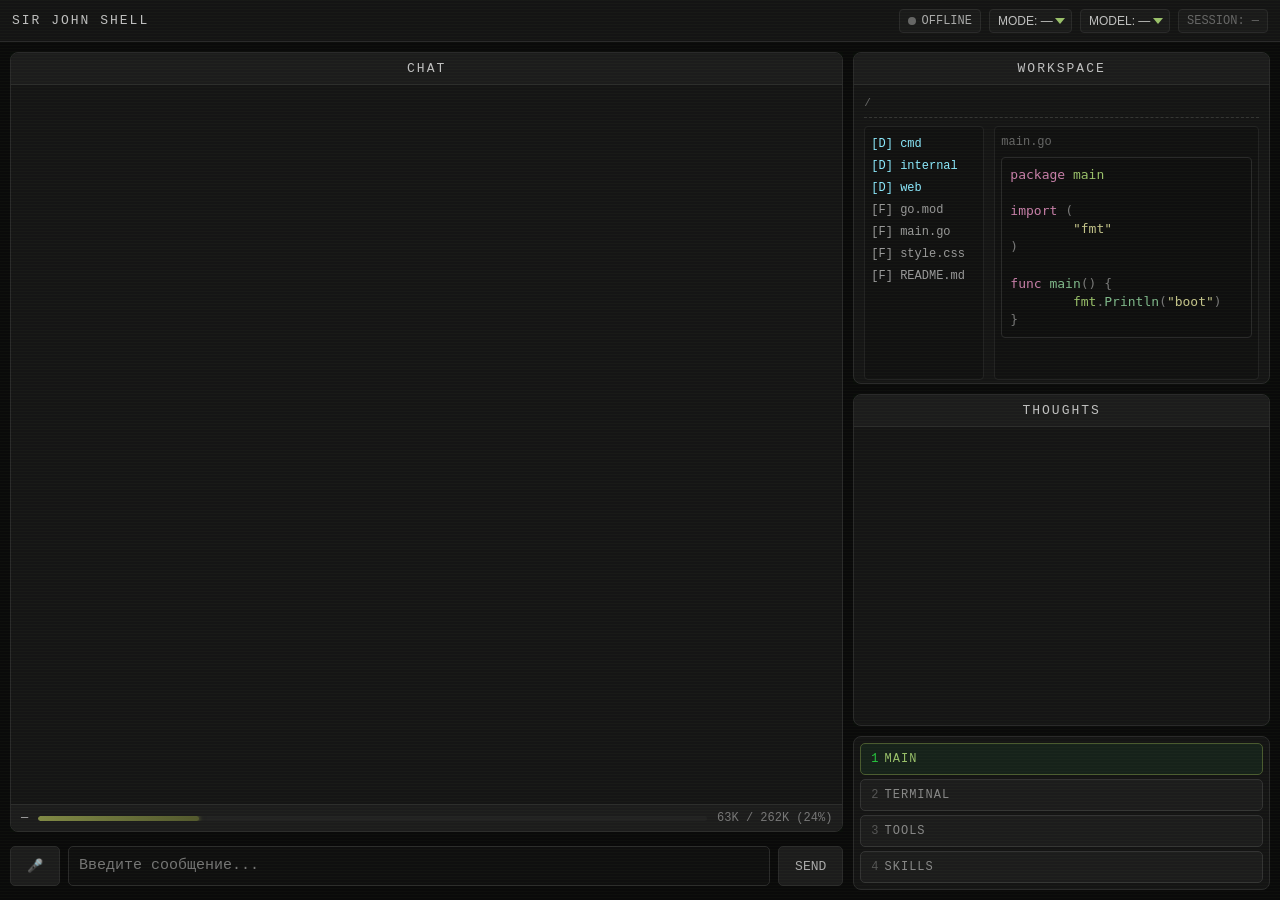
==== web/static/index.html @ f5d48ec7 "Initial Sir John Shell: browser-native Devin UI with Go + WebSocket. - Single Go binary serving embe" ====
<!DOCTYPE html>
<html lang="ru">
<head>
<meta charset="UTF-8">
<meta name="viewport" content="width=device-width, initial-scale=1.0">
<title>Sir John Shell</title>
<link rel="stylesheet" href="style.css">
</head>
<body>

<header class="sys-header">
  <div class="brand">
    <span class="title">SIR JOHN SHELL</span>
  </div>
  <div class="sys-info">
    <span class="pill" id="conn-pill"><span class="led ok"></span> ONLINE</span>
    <select class="pill" id="mode-select"><option value="">MODE: —</option></select>
    <select class="pill" id="model-select"><option value="">MODEL: —</option></select>
    <span class="pill dim" id="session-pill">SESSION: —</span>
  </div>
</header>

<main class="screens">
  <div class="desktop" id="desktop">

    <div class="col-left">
      <div class="slot" id="slot-main">
        <div class="main-view" id="main-view">

          <section class="view active" id="view-chat">
            <header class="titlebar"><span class="title">CHAT</span></header>
            <div class="body" id="chat-body"></div>
            <footer class="chat-footer">
              <span class="cf-model" id="cf-model">—</span>
              <div class="ctx-bar" title="Context usage">
                <div class="ctx-fill" id="ctx-fill" style="width:0%"></div>
              </div>
              <span class="cf-ctx" id="cf-ctx">0 / 0</span>
            </footer>
          </section>

          <section class="view" id="view-terminal">
            <header class="titlebar"><span class="title">TERMINAL</span></header>
            <div class="body" id="panel-terminal"></div>
          </section>

          <section class="view" id="view-tools">
            <header class="titlebar"><span class="title">TOOLS</span></header>
            <div class="body" id="panel-tools"></div>
          </section>

          <section class="view" id="view-skills">
            <header class="titlebar"><span class="title">SKILLS / CONFIG</span></header>
            <div class="body" id="panel-skills"></div>
          </section>

        </div>
      </div>

      <div class="slot-prompt" id="slot-prompt">
        <div class="prompt-area">
          <button class="voice-btn" id="voice-btn" title="Голосовой ввод">🎤</button>
          <textarea class="prompt-input" id="prompt" placeholder="Введите сообщение..." rows="1"></textarea>
          <button class="send-btn" id="send-btn">SEND</button>
        </div>
      </div>
    </div>

    <div class="col-right">
      <div class="slot" id="slot-side1">
        <section class="window workspace-window">
          <header class="titlebar"><span class="title">WORKSPACE</span></header>
          <div class="body" id="workspace-body">
            <div class="ws-path" id="ws-path">/</div>
            <div class="ws-layout">
              <div class="ws-tree" id="ws-tree"></div>
              <div class="ws-file" id="ws-file"></div>
            </div>
          </div>
        </section>
      </div>

      <div class="slot" id="slot-side2">
        <section class="window thoughts-window">
          <header class="titlebar"><span class="title">THOUGHTS</span></header>
          <div class="body" id="thoughts-body"></div>
        </section>
      </div>

      <nav class="switcher">
        <button class="sw active" data-view="chat"><span class="num">1</span>MAIN</button>
        <button class="sw" data-view="terminal"><span class="num">2</span>TERMINAL</button>
        <button class="sw" data-view="tools"><span class="num">3</span>TOOLS</button>
        <button class="sw" data-view="skills"><span class="num">4</span>SKILLS</button>
      </nav>
    </div>

  </div>
</main>

<script src="main.js"></script>
</body>
</html>
---- web/static/style.css ----
/* ============================================================
   DEVIN.SYS // WEB UI — BASE
   ============================================================ */
* { margin: 0; padding: 0; box-sizing: border-box; }

/* ---- themes ---- */
:root {
  --bg: #0a0a0a;
  --panel: #111;
  --window: #151515;
  --border: #2a2a2a;
  --green: #9ac16a;
  --green-dim: #4a5a2f;
  --cyan: #8be9fd;
  --yellow: #ffbd2e;
  --red: #ff5f56;
  --gray: #888;
  --dim: #555;
  --user-text: #9ac16a;
  --agent-text: #c0c0c0;
  --user-name: #ffbd2e;
  --agent-name: #8be9fd;
}

body.theme-classic {
  --green: #00cc00;
  --green-dim: #2a4a2a;
  --user-text: #00cc00;
}

body.theme-cyan {
  --green: #8be9fd;
  --green-dim: #2a4a5a;
  --user-text: #8be9fd;
  --user-name: #ffbd2e;
  --agent-name: #9ab68a;
}

html, body {
  height: 100%;
  background: var(--bg);
  color: var(--green);
  font-family: "Courier New", Courier, monospace;
  font-size: 15px;
  overflow: hidden;
}

/* CRT scanlines */
body::after {
  content: "";
  position: fixed;
  inset: 0;
  pointer-events: none;
  background: repeating-linear-gradient(
    to bottom,
    rgba(154, 193, 106, 0.03) 0px,
    rgba(154, 193, 106, 0.03) 1px,
    transparent 1px,
    transparent 3px
  );
  z-index: 999;
}

/* ============================================================
   HEADER
   ============================================================ */
.sys-header {
  height: 42px;
  background: #141414;
  border-bottom: 1px solid var(--border);
  display: flex;
  align-items: center;
  justify-content: space-between;
  padding: 0 12px;
  flex: 0 0 auto;
}

.brand {
  display: flex;
  align-items: center;
  gap: 8px;
}

.dot {
  width: 11px;
  height: 11px;
  border-radius: 50%;
  display: inline-block;
}
.dot.red    { background: var(--red); }
.dot.yellow { background: var(--yellow); }
.dot.green  { background: #27c93f; }

.title {
  color: #c0c0c0;
  font-size: 13px;
  letter-spacing: 2px;
}

.sys-info {
  display: flex;
  align-items: center;
  gap: 8px;
}

.pill {
  font-size: 12px;
  color: #aaa;
  background: #1a1a1a;
  border: 1px solid var(--border);
  border-radius: 4px;
  padding: 4px 8px;
  display: flex;
  align-items: center;
  gap: 6px;
  white-space: nowrap;
}
.pill.dim { color: #666; }

select.pill {
  appearance: none;
  -webkit-appearance: none;
  -moz-appearance: none;
  background-image: url("data:image/svg+xml,%3Csvg xmlns='http://www.w3.org/2000/svg' width='10' height='6' fill='%239ac16a'%3E%3Cpath d='M0 0h10L5 6z'/%3E%3C/svg%3E");
  background-repeat: no-repeat;
  background-position: right 6px center;
  padding-right: 18px;
  cursor: pointer;
  color: #c0c0c0;
  max-width: 150px;
}
select.pill:hover { border-color: var(--green); color: var(--green); }
select.pill:focus { outline: none; border-color: var(--green); }
select.pill option { background: #1a1a1a; color: #c0c0c0; }

.led {
  width: 8px;
  height: 8px;
  border-radius: 50%;
  display: inline-block;
}
.led.ok {
  background: #27c93f;
  box-shadow: 0 0 6px #27c93f;
  animation: pulse 2s ease-in-out infinite;
}

@keyframes pulse { 0%,100% { opacity: 1; } 50% { opacity: .45; } }

/* ============================================================
   SCREENS & DESKTOP
   ============================================================ */
.screens {
  height: calc(100vh - 42px);
  padding: 10px;
  overflow: hidden;
}

.desktop {
  display: grid;
  grid-template-columns: 2fr 1fr;
  gap: 10px;
  height: 100%;
  min-height: 0;
}

.col-left {
  display: grid;
  grid-template-rows: 1fr auto;
  gap: 10px;
  min-height: 0;
}

.col-right {
  display: grid;
  grid-template-rows: 1fr 1fr auto;
  gap: 10px;
  min-height: 0;
}

.slot, .slot-prompt {
  display: flex;
  flex-direction: column;
  min-height: 0;
  overflow: hidden;
}

.main-view {
  display: flex;
  flex-direction: column;
  height: 100%;
  min-height: 0;
  overflow: hidden;
}

.view {
  display: none;
  flex-direction: column;
  height: 100%;
  background: var(--window);
  border: 1px solid var(--border);
  border-radius: 8px;
  overflow: hidden;
  box-shadow: 0 0 20px rgba(0, 255, 0, 0.05);
}
.view.active { display: flex; }

.window {
  display: flex;
  flex-direction: column;
  height: 100%;
  background: var(--window);
  border: 1px solid var(--border);
  border-radius: 8px;
  overflow: hidden;
  box-shadow: 0 0 20px rgba(0, 255, 0, 0.05);
  min-height: 0;
}

.titlebar {
  flex: 0 0 auto;
  display: flex;
  align-items: center;
  justify-content: center;
  padding: 8px 10px;
  background: #1c1c1c;
  border-bottom: 1px solid var(--border);
  user-select: none;
  cursor: pointer;
}
.titlebar:hover { background: #252525; }
.titlebar:hover .title { color: var(--green); }

.titlebar .title {
  flex: 1;
  text-align: center;
  font-size: 13px;
}

/* chat context status bar */
.chat-footer {
  flex: 0 0 auto;
  display: flex;
  align-items: center;
  gap: 10px;
  padding: 6px 10px;
  background: #1c1c1c;
  border-top: 1px solid var(--border);
  user-select: none;
  font-size: 12px;
  color: #888;
}

.cf-model {
  font-family: inherit;
  color: #aaa;
  white-space: nowrap;
}

.ctx-bar {
  flex: 1 1 auto;
  height: 5px;
  background: #222;
  border-radius: 3px;
  overflow: hidden;
}

.ctx-fill {
  height: 100%;
  border-radius: 3px;
  transition: width .4s ease, background .4s ease;
  background: var(--green);
  opacity: .8;
}

.cf-ctx {
  color: #777;
  white-space: nowrap;
  text-align: right;
}

.body {
  flex: 1 1 auto;
  overflow-y: auto;
  overflow-x: hidden;
  padding: 10px;
  word-break: break-word;
  line-height: 1.5;
}

::-webkit-scrollbar { width: 5px; height: 5px; }
::-webkit-scrollbar-track { background: #111; }
::-webkit-scrollbar-thumb { background: #333; border-radius: 3px; }
::-webkit-scrollbar-thumb:hover { background: #555; }

.body::-webkit-scrollbar { width: 5px; }

/* ============================================================
   CHAT — MESSENGER
   ============================================================ */
#chat-body {
  display: flex;
  flex-direction: column;
  gap: 12px;
}

.msg {
  max-width: 80%;
  padding: 8px 10px;
  border-radius: 6px;
  font-size: 15px;
  line-height: 1.5;
  white-space: pre-wrap;
  position: relative;
}

.msg.user {
  align-self: flex-end;
  background: transparent;
  border: 1px solid var(--green-dim);
  color: var(--user-text);
  border-bottom-right-radius: 2px;
  margin-left: 20%;
}

.msg.agent {
  align-self: flex-start;
  background: #1c1c1c;
  border: 1px solid #3a3a3a;
  color: var(--agent-text);
  border-bottom-left-radius: 2px;
  margin-right: 20%;
}

.msg .meta {
  font-size: 10px;
  color: #666;
  margin-bottom: 3px;
  letter-spacing: 1px;
}
.msg.user .meta { color: var(--user-name); }
.msg.agent .meta { color: var(--agent-name); }

.msg code, .msg pre {
  font-family: inherit;
  background: #0f0f0f;
  border: 1px solid #2a2a2a;
  border-radius: 3px;
  padding: 2px 4px;
}

.msg pre {
  padding: 6px;
  margin-top: 6px;
  overflow-x: auto;
}

.code-block {
  background: #0f0f0f;
  border: 1px solid #2a2a2a;
  border-radius: 4px;
  padding: 8px;
  font-size: 13px;
  line-height: 1.4;
  overflow-x: auto;
}

a { color: var(--cyan); text-decoration: none; }
a:hover { text-decoration: underline; }

/* ============================================================
   THOUGHTS
   ============================================================ */
#thoughts-body {
  font-size: 12px;
  line-height: 1.45;
}

.thought {
  margin-bottom: 10px;
  color: #999;
}
.thought .t-title { color: var(--cyan); margin-bottom: 2px; }
.thought .t-args { color: #666; font-size: 11px; }
.thought .t-status { color: var(--green); font-size: 11px; }

/* ============================================================
   WORKSPACE
   ============================================================ */
.ws-path {
  font-size: 11px;
  color: #666;
  border-bottom: 1px dashed #333;
  padding-bottom: 5px;
  margin-bottom: 8px;
  letter-spacing: 1px;
  white-space: nowrap;
  overflow: hidden;
  text-overflow: ellipsis;
}

.ws-layout {
  display: grid;
  grid-template-columns: 120px 1fr;
  gap: 10px;
  height: calc(100% - 24px);
}

.ws-tree, .ws-file {
  background: #111;
  border: 1px solid #222;
  border-radius: 4px;
  padding: 6px;
  overflow: auto;
  font-size: 12px;
  white-space: pre-wrap;
}

.ws-tree .f {
  color: #999;
  padding: 2px 0;
  cursor: pointer;
}
.ws-tree .f:hover { color: var(--green); background: #1a1a1a; }
.ws-tree .f.dir { color: var(--cyan); }

/* ============================================================
   MAIN VIEW: TERMINAL / TOOLS / SKILLS
   ============================================================ */
#panel-terminal {
  color: #a0a0a0;
  font-size: 13px;
  line-height: 1.45;
}
#panel-terminal .t-line { margin-bottom: 1px; }
#panel-terminal .t-err { color: var(--red); }
#panel-terminal .t-warn { color: var(--yellow); }
#panel-terminal .t-info { color: var(--green); }

#panel-tools, #panel-skills {
  font-size: 13px;
}

.list-row {
  display: flex;
  align-items: center;
  gap: 8px;
  padding: 4px 0;
  color: #999;
  border-bottom: 1px solid #1a1a1a;
}
.list-row:hover { color: #c0c0c0; background: #1a1a1a; }
.list-row .code { color: var(--cyan); width: 120px; flex: 0 0 auto; }
.list-row .name { flex: 1; }

/* ============================================================
   PROMPT
   ============================================================ */
.prompt-area {
  display: flex;
  align-items: stretch;
  gap: 8px;
  height: 48px;
  padding: 4px 0;
}

.voice-btn, .send-btn {
  font-family: inherit;
  font-size: 13px;
  color: #aaa;
  background: #1c1c1c;
  border: 1px solid var(--border);
  border-radius: 5px;
  cursor: pointer;
  padding: 0 16px;
}
.voice-btn:hover, .send-btn:hover {
  color: var(--green);
  border-color: var(--green-dim);
}
.voice-btn.recording {
  color: var(--red);
  border-color: var(--red);
  animation: blink 1s steps(1) infinite;
}

.prompt-input {
  flex: 1 1 auto;
  height: 100%;
  min-height: 40px;
  font-family: inherit;
  font-size: 15px;
  color: #c0c0c0;
  background: #0f0f0f;
  border: 1px solid var(--border);
  border-radius: 5px;
  padding: 8px 10px;
  resize: none;
  outline: none;
  line-height: 1.4;
}
.prompt-input:focus { border-color: var(--green-dim); }

/* ============================================================
   SWITCHER
   ============================================================ */
.switcher {
  display: flex;
  flex-direction: column;
  gap: 4px;
  padding: 6px;
  background: #141414;
  border: 1px solid var(--border);
  border-radius: 8px;
}

.sw {
  font-family: inherit;
  font-size: 12px;
  letter-spacing: 1px;
  padding: 8px 10px;
  border-radius: 5px;
  cursor: pointer;
  color: #888;
  background: #1c1c1c;
  border: 1px solid #333;
  text-align: left;
  transition: color .15s, border-color .15s, background-color .15s;
}
.sw:hover { color: #c0c0c0; border-color: #444; }
.sw.active { color: var(--green); border-color: var(--green-dim); background: #16221a; }
.sw .num { color: #555; margin-right: 5px; }
.sw.active .num { color: #27c93f; }

@keyframes blink { 0%,50% { opacity: 1; } 50.01%,100% { opacity: 0; } }

/* ============================================================
   SYNTAX HIGHLIGHTING
   ============================================================ */
.kw  { color: #c77fa8; }
.typ { color: #7fb8c4; }
.str { color: #c4c48a; }
.num { color: #a88fc4; }
.com { color: #5a6a8a; }
.fn  { color: #7fb88a; }
.pun { color: #777; }

/* ============================================================
   RESPONSIVE
   ============================================================ */
@media (max-width: 1000px) {
  .desktop { grid-template-columns: 2fr 1fr; }
}

@media (max-width: 700px) {
  .desktop { display: flex; flex-direction: column; overflow-y: auto; }
  .view { min-height: 60vh; }
  .ws-layout { grid-template-columns: 1fr; }
  .switcher { flex-direction: row; flex-wrap: wrap; }
}
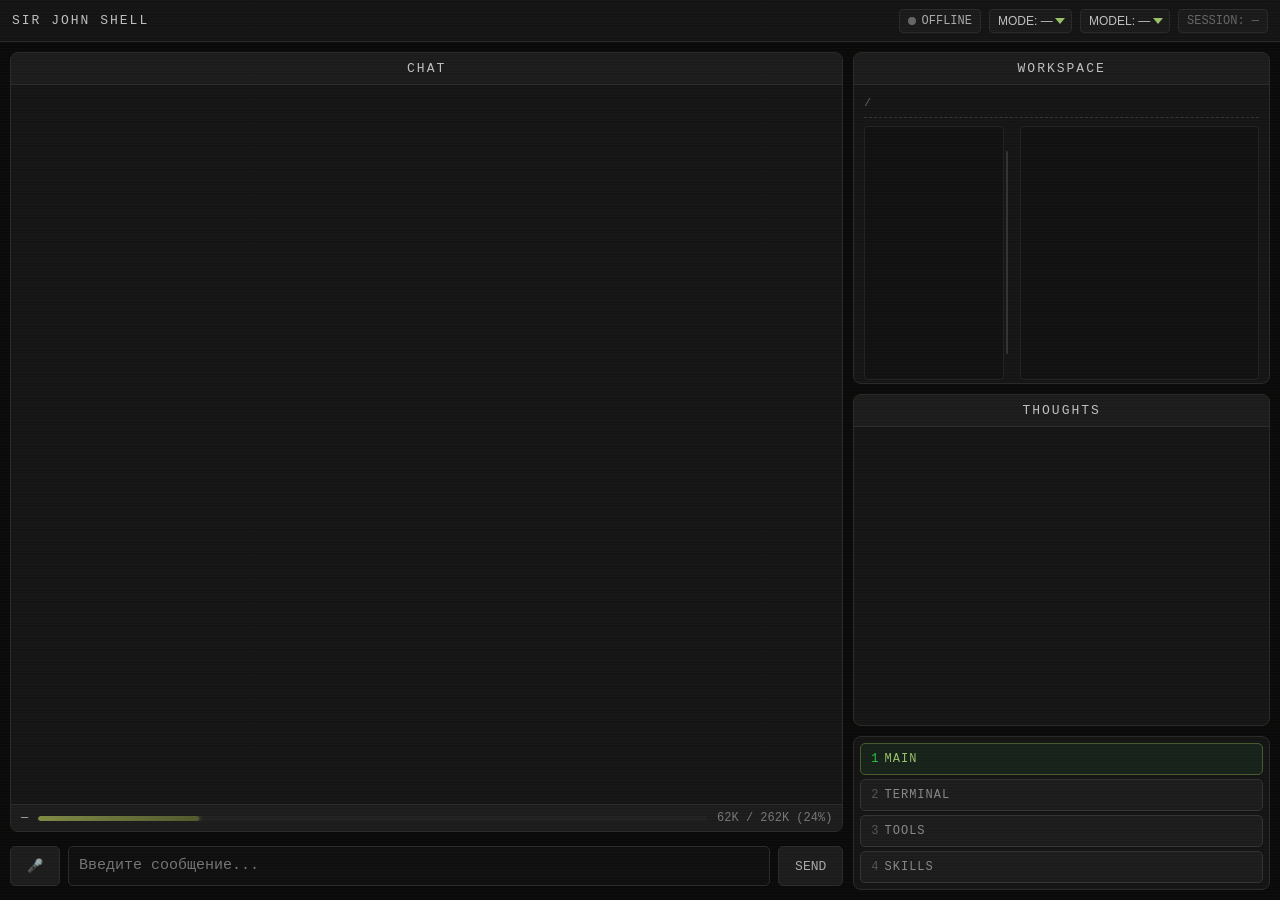
==== commit 44d8dced: "Add draggable workspace resizer. - Split workspace tree and file with a 6px resizer handle. - Drag t" ====
--- a/web/static/index.html
+++ b/web/static/index.html
@@ -72,8 +72,9 @@
           <header class="titlebar"><span class="title">WORKSPACE</span></header>
           <div class="body" id="workspace-body">
             <div class="ws-path" id="ws-path">/</div>
-            <div class="ws-layout">
+            <div class="ws-layout" id="ws-layout">
               <div class="ws-tree" id="ws-tree"></div>
+              <div class="ws-resizer" id="ws-resizer"></div>
               <div class="ws-file" id="ws-file"></div>
             </div>
           </div>
--- a/web/static/style.css
+++ b/web/static/style.css
@@ -116,6 +116,7 @@
   white-space: nowrap;
 }
 .pill.dim { color: #666; }
+.dim { color: var(--dim); }
 
 select.pill {
   appearance: none;
@@ -400,9 +401,8 @@
 }
 
 .ws-layout {
-  display: grid;
-  grid-template-columns: 120px 1fr;
-  gap: 10px;
+  display: flex;
+  gap: 0;
   height: calc(100% - 24px);
 }
 
@@ -415,6 +415,35 @@
   font-size: 12px;
   white-space: pre-wrap;
 }
+
+.ws-tree {
+  width: 140px;
+  flex: 0 0 auto;
+}
+
+.ws-file {
+  flex: 1 1 auto;
+  margin-left: 10px;
+}
+
+.ws-resizer {
+  width: 6px;
+  flex: 0 0 auto;
+  cursor: col-resize;
+  background: transparent;
+  position: relative;
+}
+.ws-resizer::after {
+  content: '';
+  position: absolute;
+  left: 2px;
+  top: 10%;
+  height: 80%;
+  width: 2px;
+  background: #333;
+  border-radius: 1px;
+}
+.ws-resizer:hover::after { background: var(--green); }
 
 .ws-tree .f {
   color: #999;
@@ -555,6 +584,9 @@
 @media (max-width: 700px) {
   .desktop { display: flex; flex-direction: column; overflow-y: auto; }
   .view { min-height: 60vh; }
-  .ws-layout { grid-template-columns: 1fr; }
+  .ws-layout { flex-direction: column; }
+  .ws-tree { width: 100% !important; margin-bottom: 10px; }
+  .ws-file { margin-left: 0; }
+  .ws-resizer { display: none; }
   .switcher { flex-direction: row; flex-wrap: wrap; }
 }
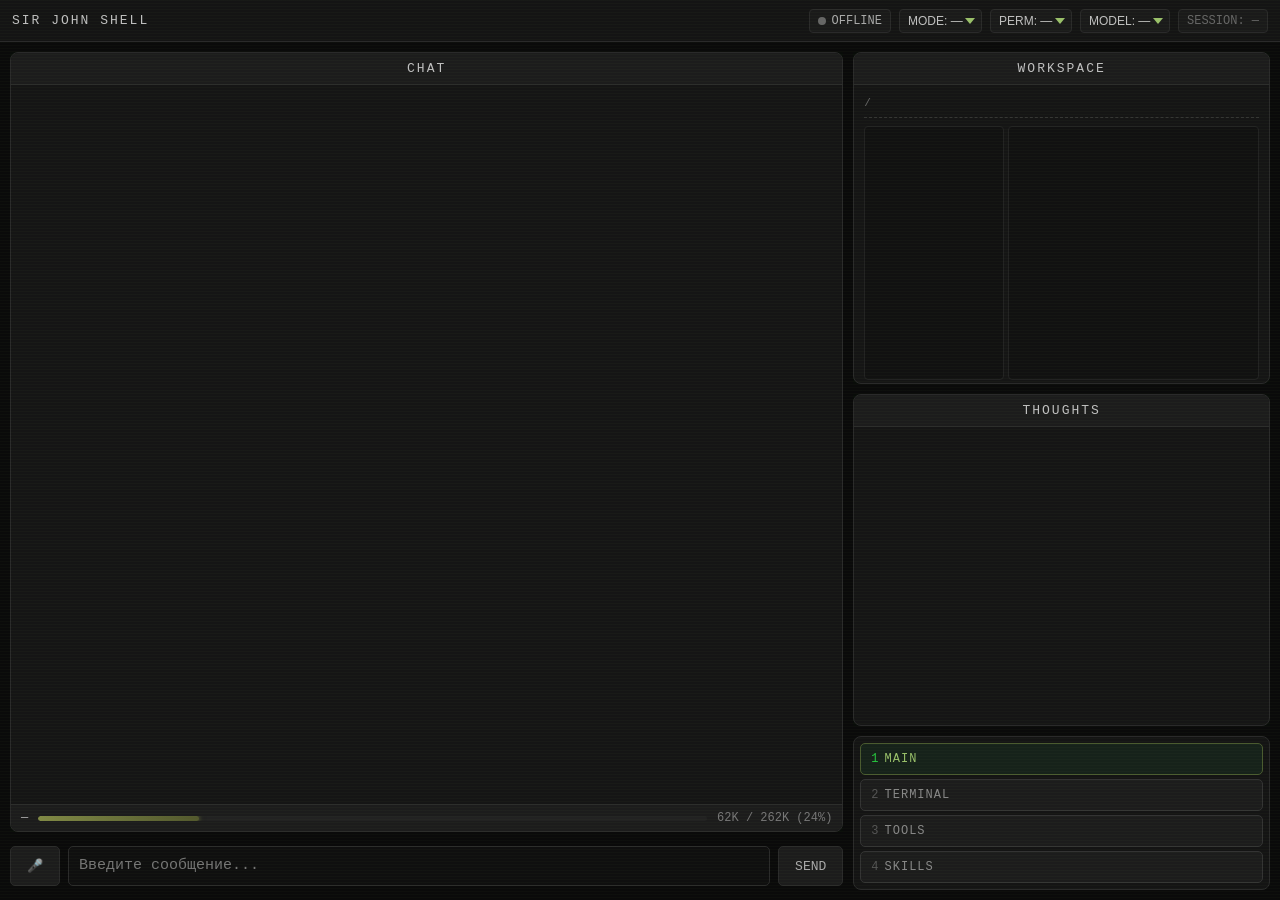
==== commit 194d71b8: "Workspace tree scrollbar left; split header into Mode + Perm + Model. - ws-tree uses direction: rtl " ====
--- a/web/static/index.html
+++ b/web/static/index.html
@@ -15,6 +15,7 @@
   <div class="sys-info">
     <span class="pill" id="conn-pill"><span class="led ok"></span> ONLINE</span>
     <select class="pill" id="mode-select"><option value="">MODE: —</option></select>
+    <select class="pill" id="perm-select"><option value="">PERM: —</option></select>
     <select class="pill" id="model-select"><option value="">MODEL: —</option></select>
     <span class="pill dim" id="session-pill">SESSION: —</span>
   </div>
--- a/web/static/style.css
+++ b/web/static/style.css
@@ -289,12 +289,12 @@
   line-height: 1.5;
 }
 
-::-webkit-scrollbar { width: 5px; height: 5px; }
+::-webkit-scrollbar { width: 3px; height: 3px; }
 ::-webkit-scrollbar-track { background: #111; }
-::-webkit-scrollbar-thumb { background: #333; border-radius: 3px; }
+::-webkit-scrollbar-thumb { background: #333; border-radius: 2px; }
 ::-webkit-scrollbar-thumb:hover { background: #555; }
 
-.body::-webkit-scrollbar { width: 5px; }
+.body::-webkit-scrollbar { width: 3px; }
 
 /* ============================================================
    CHAT — MESSENGER
@@ -419,31 +419,27 @@
 .ws-tree {
   width: 140px;
   flex: 0 0 auto;
+  direction: rtl;
+  padding-left: 6px;
+}
+
+.ws-tree .f {
+  direction: ltr;
+  text-align: left;
 }
 
 .ws-file {
   flex: 1 1 auto;
-  margin-left: 10px;
 }
 
 .ws-resizer {
-  width: 6px;
+  width: 4px;
   flex: 0 0 auto;
   cursor: col-resize;
   background: transparent;
-  position: relative;
-}
-.ws-resizer::after {
-  content: '';
-  position: absolute;
-  left: 2px;
-  top: 10%;
-  height: 80%;
-  width: 2px;
-  background: #333;
-  border-radius: 1px;
-}
-.ws-resizer:hover::after { background: var(--green); }
+  transition: background .1s;
+}
+.ws-resizer:hover { background: #252525; }
 
 .ws-tree .f {
   color: #999;
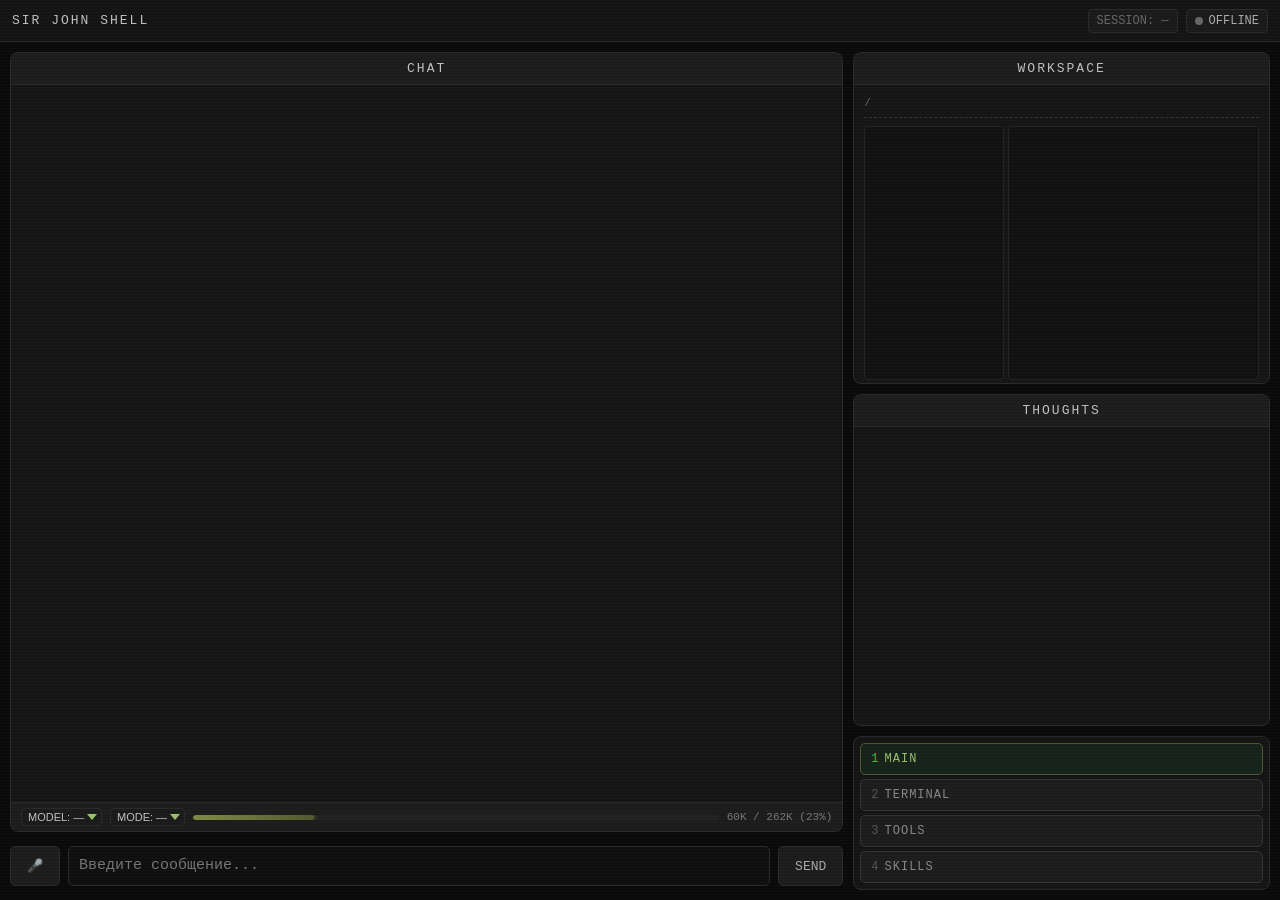
==== commit 0088a585: "Move mode/model to chat footer; header only session+online. - MODE select now shows: Code: Accept ed" ====
--- a/web/static/index.html
+++ b/web/static/index.html
@@ -13,11 +13,8 @@
     <span class="title">SIR JOHN SHELL</span>
   </div>
   <div class="sys-info">
+    <span class="pill dim" id="session-pill">SESSION: —</span>
     <span class="pill" id="conn-pill"><span class="led ok"></span> ONLINE</span>
-    <select class="pill" id="mode-select"><option value="">MODE: —</option></select>
-    <select class="pill" id="perm-select"><option value="">PERM: —</option></select>
-    <select class="pill" id="model-select"><option value="">MODEL: —</option></select>
-    <span class="pill dim" id="session-pill">SESSION: —</span>
   </div>
 </header>
 
@@ -32,7 +29,8 @@
             <header class="titlebar"><span class="title">CHAT</span></header>
             <div class="body" id="chat-body"></div>
             <footer class="chat-footer">
-              <span class="cf-model" id="cf-model">—</span>
+              <select class="pill" id="model-select"><option value="">MODEL: —</option></select>
+              <select class="pill" id="mode-select"><option value="">MODE: —</option></select>
               <div class="ctx-bar" title="Context usage">
                 <div class="ctx-fill" id="ctx-fill" style="width:0%"></div>
               </div>
--- a/web/static/style.css
+++ b/web/static/style.css
@@ -243,19 +243,20 @@
   flex: 0 0 auto;
   display: flex;
   align-items: center;
-  gap: 10px;
-  padding: 6px 10px;
+  gap: 8px;
+  padding: 5px 10px;
   background: #1c1c1c;
   border-top: 1px solid var(--border);
   user-select: none;
-  font-size: 12px;
+  font-size: 11px;
   color: #888;
 }
 
-.cf-model {
-  font-family: inherit;
-  color: #aaa;
-  white-space: nowrap;
+.chat-footer select.pill {
+  max-width: 120px;
+  font-size: 11px;
+  padding: 2px 16px 2px 6px;
+  background-position: right 4px center;
 }
 
 .ctx-bar {
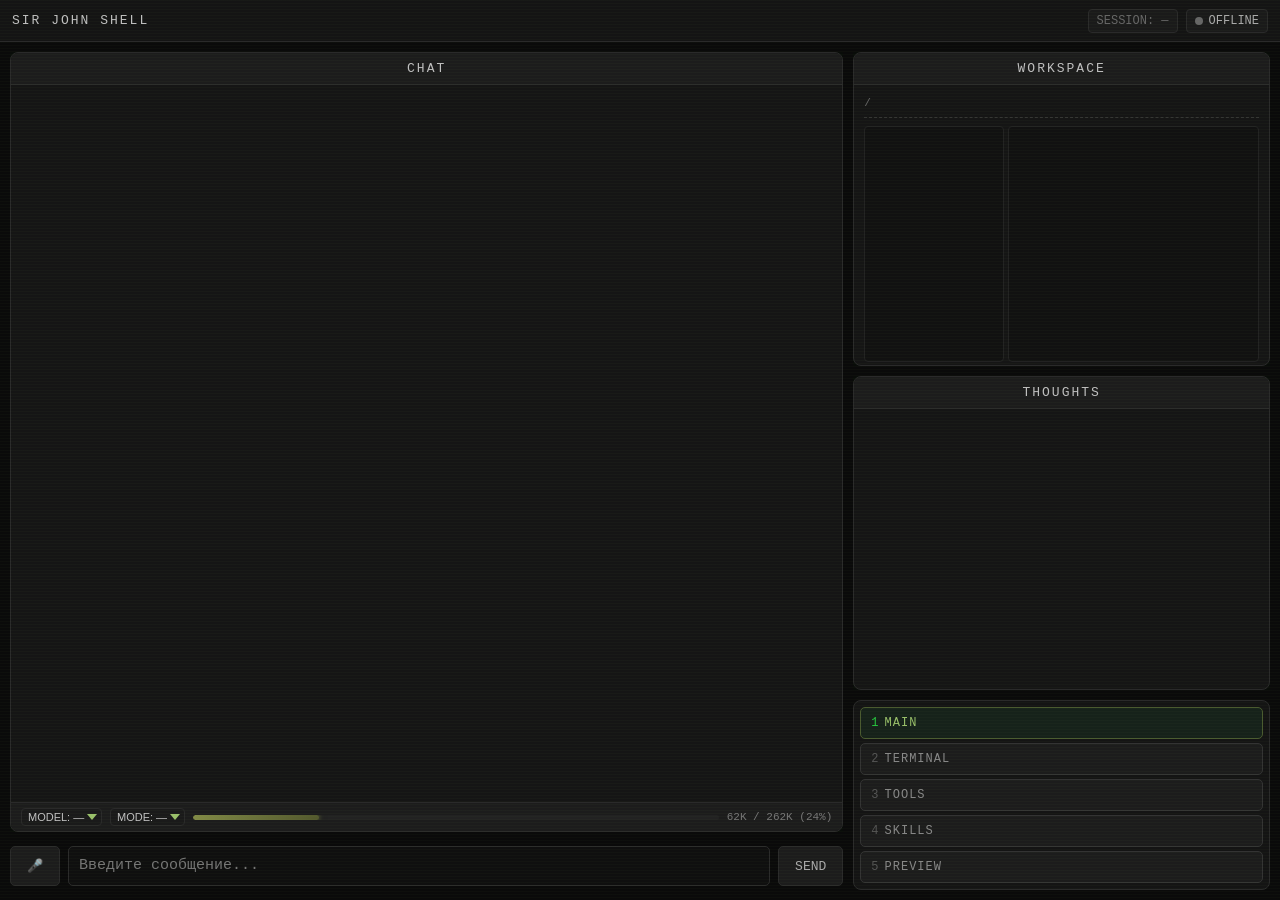
==== commit 831d6f9e: "Add install scripts, user config, file preview, skills split, markdown render. - install.sh and unin" ====
--- a/web/static/index.html
+++ b/web/static/index.html
@@ -53,6 +53,14 @@
             <div class="body" id="panel-skills"></div>
           </section>
 
+          <section class="view" id="view-preview">
+            <header class="titlebar">
+              <span class="title" id="preview-title">PREVIEW</span>
+              <button class="preview-back" id="preview-back">← BACK</button>
+            </header>
+            <div class="body" id="preview-body"></div>
+          </section>
+
         </div>
       </div>
 
@@ -92,6 +100,7 @@
         <button class="sw" data-view="terminal"><span class="num">2</span>TERMINAL</button>
         <button class="sw" data-view="tools"><span class="num">3</span>TOOLS</button>
         <button class="sw" data-view="skills"><span class="num">4</span>SKILLS</button>
+        <button class="sw" data-view="preview"><span class="num">5</span>PREVIEW</button>
       </nav>
     </div>
 
--- a/web/static/style.css
+++ b/web/static/style.css
@@ -238,6 +238,21 @@
   font-size: 13px;
 }
 
+.preview-back {
+  font-family: inherit;
+  font-size: 11px;
+  color: var(--green);
+  background: transparent;
+  border: 1px solid var(--green-dim);
+  border-radius: 4px;
+  padding: 3px 8px;
+  cursor: pointer;
+}
+.preview-back:hover {
+  background: var(--green-dim);
+  color: #0a0a0a;
+}
+
 /* chat context status bar */
 .chat-footer {
   flex: 0 0 auto;
@@ -450,6 +465,42 @@
 .ws-tree .f:hover { color: var(--green); background: #1a1a1a; }
 .ws-tree .f.dir { color: var(--cyan); }
 
+/* preview */
+#preview-body {
+  padding: 10px;
+  line-height: 1.5;
+}
+.preview-code {
+  margin: 0;
+  min-height: 100%;
+}
+.preview-truncated {
+  padding: 10px;
+  color: #666;
+  font-size: 11px;
+  border-top: 1px solid #222;
+  margin-top: 10px;
+}
+
+.markdown-body {
+  color: #c0c0c0;
+  font-size: 14px;
+}
+.markdown-body h1, .markdown-body h2, .markdown-body h3,
+.markdown-body h4, .markdown-body h5, .markdown-body h6 {
+  color: var(--green);
+  margin: 12px 0 8px;
+  font-weight: normal;
+}
+.markdown-body h1 { font-size: 18px; border-bottom: 1px solid #222; padding-bottom: 4px; }
+.markdown-body h2 { font-size: 16px; }
+.markdown-body p { margin-bottom: 8px; }
+.markdown-body ul, .markdown-body ol { margin: 0 0 8px 20px; }
+.markdown-body li { margin-bottom: 3px; }
+.markdown-body a { color: var(--cyan); }
+.markdown-body code { font-size: 12px; padding: 1px 3px; }
+.markdown-body pre { margin: 8px 0; }
+
 /* ============================================================
    MAIN VIEW: TERMINAL / TOOLS / SKILLS
    ============================================================ */
@@ -465,7 +516,53 @@
 
 #panel-tools, #panel-skills {
   font-size: 13px;
-}
+  display: flex;
+  flex-direction: column;
+  padding: 0;
+}
+
+.skills-tabs {
+  display: flex;
+  gap: 4px;
+  padding: 6px;
+  background: #1a1a1a;
+  border-bottom: 1px solid #222;
+  flex: 0 0 auto;
+}
+.sk-tab {
+  font-family: inherit;
+  font-size: 11px;
+  letter-spacing: 1px;
+  padding: 5px 10px;
+  border-radius: 4px;
+  cursor: pointer;
+  color: #888;
+  background: #151515;
+  border: 1px solid #2a2a2a;
+}
+.sk-tab:hover { color: #c0c0c0; border-color: #444; }
+.sk-tab.active { color: var(--green); border-color: var(--green-dim); background: #16221a; }
+
+.sk-panel {
+  display: none;
+  flex: 1 1 auto;
+  overflow-y: auto;
+  padding: 8px;
+}
+.sk-panel.active { display: block; }
+
+.skill-row { align-items: flex-start; }
+
+.devin-link {
+  display: block;
+  text-align: center;
+  padding: 8px;
+  font-size: 12px;
+  color: var(--cyan);
+  border-top: 1px solid #222;
+  background: #141414;
+}
+.devin-link:hover { color: var(--green); }
 
 .list-row {
   display: flex;
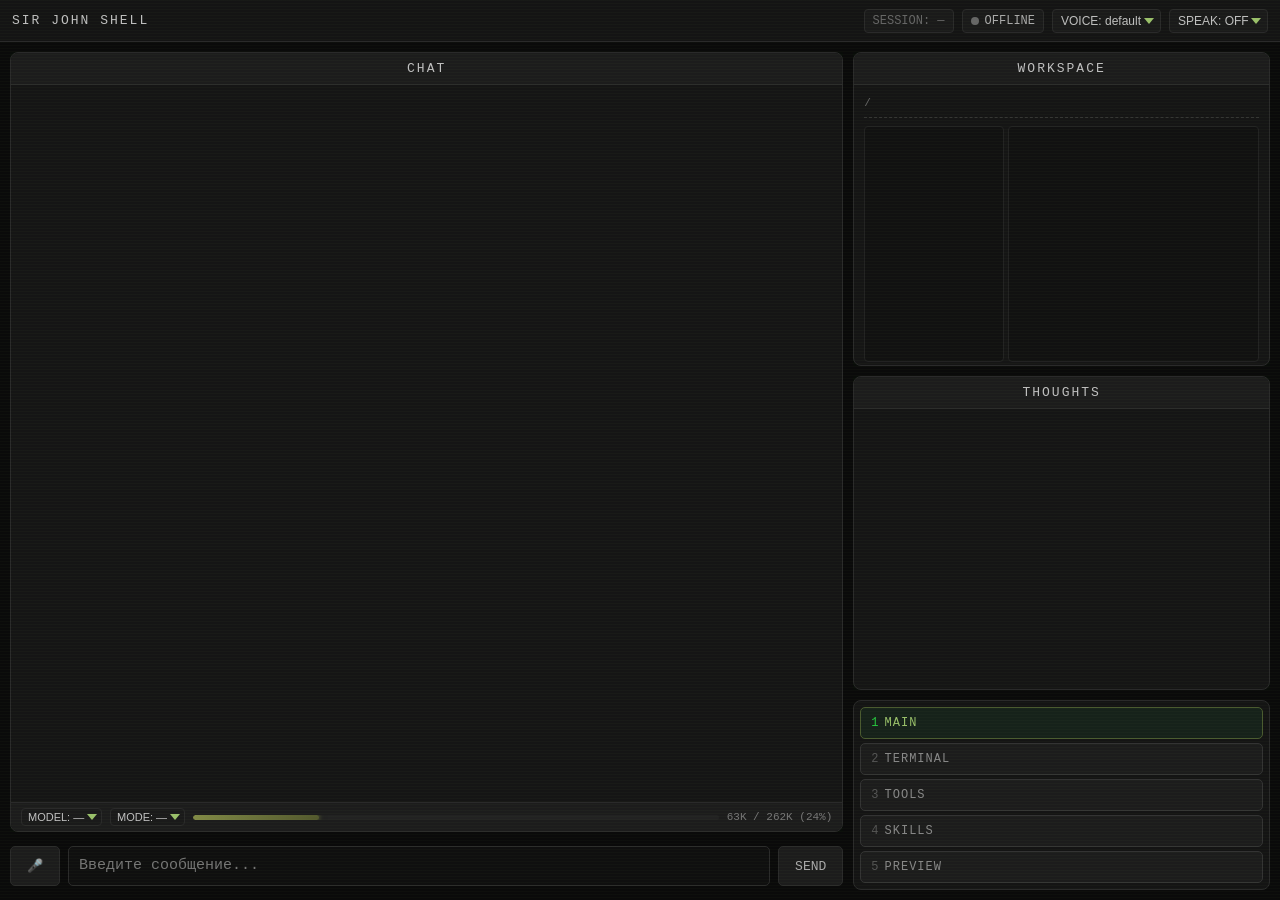
==== commit 34525c29: "Add Web Speech voice input and output. - Voice input: click microphone, speak, the prompt is sent vi" ====
--- a/web/static/index.html
+++ b/web/static/index.html
@@ -15,6 +15,8 @@
   <div class="sys-info">
     <span class="pill dim" id="session-pill">SESSION: —</span>
     <span class="pill" id="conn-pill"><span class="led ok"></span> ONLINE</span>
+    <select class="pill" id="voice-select"><option value="">VOICE: —</option></select>
+    <select class="pill" id="speak-select"><option value="off">SPEAK: OFF</option></select>
   </div>
 </header>
 
--- a/web/static/style.css
+++ b/web/static/style.css
@@ -133,6 +133,7 @@
 select.pill:hover { border-color: var(--green); color: var(--green); }
 select.pill:focus { outline: none; border-color: var(--green); }
 select.pill option { background: #1a1a1a; color: #c0c0c0; }
+#voice-select, #speak-select { max-width: 120px; }
 
 .led {
   width: 8px;
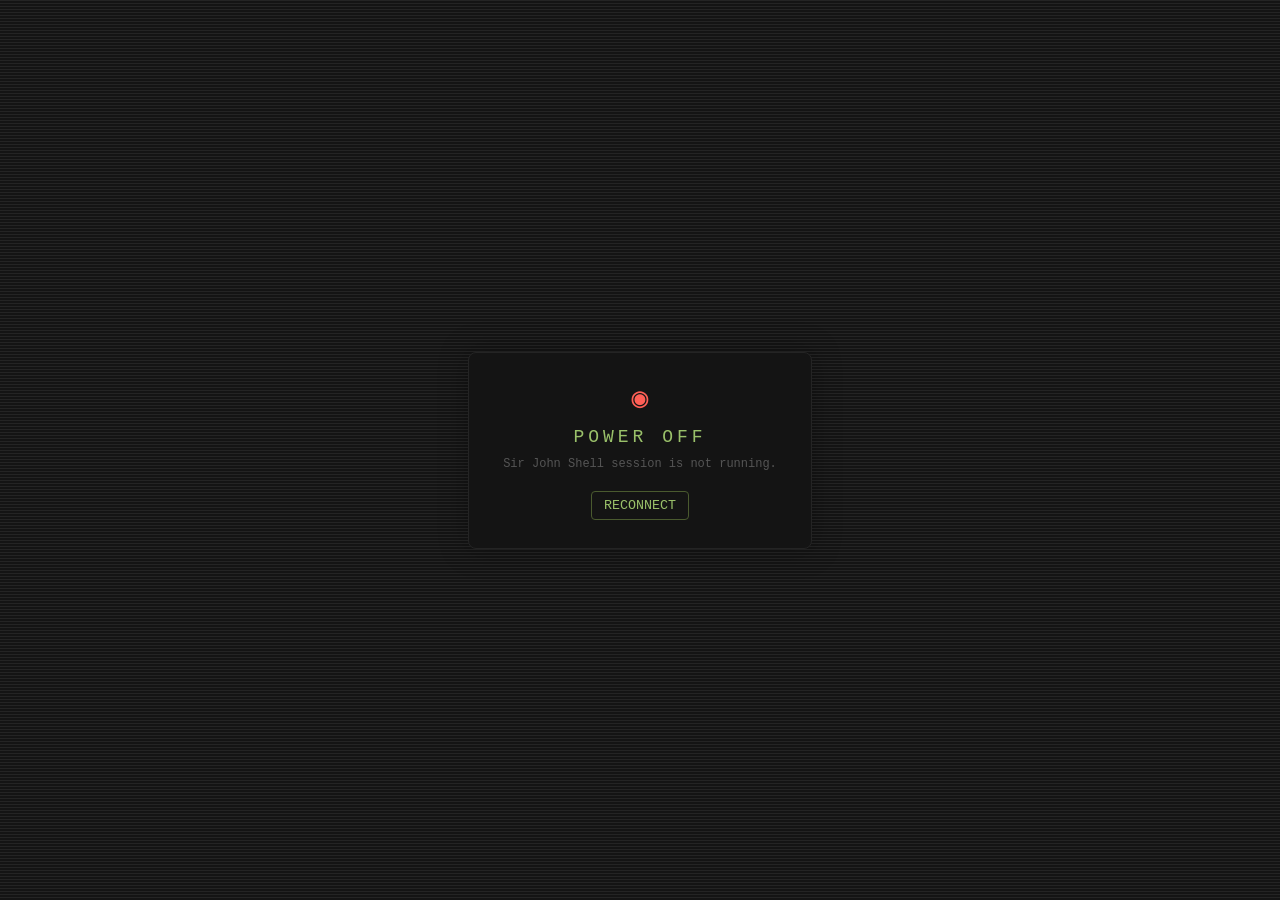
==== commit 37ace198: "feat: темы, UX-полигон и диагностический лог - web/static: темизация (theme.js), полигон polygon.htm" ====
--- a/web/static/index.html
+++ b/web/static/index.html
@@ -15,8 +15,18 @@
   <div class="sys-info">
     <span class="pill dim" id="session-pill">SESSION: —</span>
     <span class="pill" id="conn-pill"><span class="led ok"></span> ONLINE</span>
-    <select class="pill" id="voice-select"><option value="">VOICE: —</option></select>
-    <select class="pill" id="speak-select"><option value="off">SPEAK: OFF</option></select>
+    <select class="pill" id="theme-scheme" title="Color scheme">
+      <option value="">SCHEME: CUSTOM</option>
+      <option value="khaki">SCHEME: KHAKI</option>
+      <option value="monokai">SCHEME: MONOKAI</option>
+      <option value="dracula">SCHEME: DRACULA</option>
+      <option value="nord">SCHEME: NORD</option>
+      <option value="solarized">SCHEME: SOLARIZED</option>
+    </select>
+    <button class="pill theme-button" id="theme-load" type="button">THEME: LOAD</button>
+    <a class="pill theme-dev-button" id="theme-dev" href="polygon.html?dev=1" hidden>UX/UI</a>
+    <button class="pill power-button" id="power-off" type="button" title="Shutdown this Sir John Shell session">POWER OFF</button>
+    <input id="theme-file" type="file" accept="application/json,.json" hidden>
   </div>
 </header>
 
@@ -51,13 +61,18 @@
           </section>
 
           <section class="view" id="view-skills">
-            <header class="titlebar"><span class="title">SKILLS / CONFIG</span></header>
+            <header class="titlebar"><span class="title">SKILLS</span></header>
             <div class="body" id="panel-skills"></div>
+          </section>
+
+          <section class="view" id="view-config">
+            <header class="titlebar"><span class="title">CONFIG</span></header>
+            <div class="body" id="panel-config"></div>
           </section>
 
           <section class="view" id="view-preview">
             <header class="titlebar">
-              <span class="title" id="preview-title">PREVIEW</span>
+              <span class="title" id="preview-title">MD VIEWER</span>
               <button class="preview-back" id="preview-back">← BACK</button>
             </header>
             <div class="body" id="preview-body"></div>
@@ -102,13 +117,24 @@
         <button class="sw" data-view="terminal"><span class="num">2</span>TERMINAL</button>
         <button class="sw" data-view="tools"><span class="num">3</span>TOOLS</button>
         <button class="sw" data-view="skills"><span class="num">4</span>SKILLS</button>
-        <button class="sw" data-view="preview"><span class="num">5</span>PREVIEW</button>
+        <button class="sw" data-view="config"><span class="num">5</span>CONFIG</button>
+        <button class="sw" data-view="preview"><span class="num">6</span>MD VIEWER</button>
       </nav>
     </div>
 
   </div>
 </main>
 
+<section id="power-off-screen" class="power-off-screen" hidden>
+  <div class="power-off-card">
+    <div class="power-off-mark">◉</div>
+    <div class="power-off-title">POWER OFF</div>
+    <div class="power-off-subtitle">Sir John Shell session is not running.</div>
+    <button id="power-retry" type="button">RECONNECT</button>
+  </div>
+</section>
+
+<script src="theme.js"></script>
 <script src="main.js"></script>
 </body>
 </html>
--- a/web/static/style.css
+++ b/web/static/style.css
@@ -2,13 +2,14 @@
    DEVIN.SYS // WEB UI — BASE
    ============================================================ */
 * { margin: 0; padding: 0; box-sizing: border-box; }
+[hidden] { display: none !important; }
 
 /* ---- themes ---- */
 :root {
-  --bg: #0a0a0a;
-  --panel: #111;
-  --window: #151515;
-  --border: #2a2a2a;
+  --bg: #141414;
+  --panel: #141414;
+  --window: #141414;
+  --border: #242424;
   --green: #9ac16a;
   --green-dim: #4a5a2f;
   --cyan: #8be9fd;
@@ -20,6 +21,19 @@
   --agent-text: #c0c0c0;
   --user-name: #ffbd2e;
   --agent-name: #8be9fd;
+  --global-background: repeating-linear-gradient(to bottom, #242424 0px, #242424 1px, transparent 1px, transparent 3px), #141414;
+  --chat-background: repeating-linear-gradient(to bottom, #242424 0px, #242424 1px, transparent 1px, transparent 3px), #141414;
+  --workspace-background: repeating-linear-gradient(to bottom, #242424 0px, #242424 1px, transparent 1px, transparent 3px), #141414;
+  --thoughts-background: repeating-linear-gradient(to bottom, #242424 0px, #242424 1px, transparent 1px, transparent 3px), #141414;
+  --terminal-background: repeating-linear-gradient(to bottom, #242424 0px, #242424 1px, transparent 1px, transparent 3px), #141414;
+  --terminal-text: #a0a0a0;
+  --thoughts-text: #999;
+  --workspace-text: #999;
+  --user-message-background: transparent;
+  --user-message-border: var(--green-dim);
+  --agent-message-background: transparent;
+  --agent-message-border: #242424;
+  --ui-font: ui-monospace;
 }
 
 body.theme-classic {
@@ -38,9 +52,9 @@
 
 html, body {
   height: 100%;
-  background: var(--bg);
+  background: var(--global-background);
   color: var(--green);
-  font-family: "Courier New", Courier, monospace;
+  font-family: var(--ui-font), "Courier New", monospace;
   font-size: 15px;
   overflow: hidden;
 }
@@ -59,7 +73,9 @@
     transparent 3px
   );
   z-index: 999;
-}
+  display: none;
+}
+body.theme-scanlines::after { display: block; }
 
 /* ============================================================
    HEADER
@@ -73,6 +89,9 @@
   justify-content: space-between;
   padding: 0 12px;
   flex: 0 0 auto;
+  font-family: "Courier New", Courier, monospace;
+  font-size: 12px;
+  letter-spacing: 1px;
 }
 
 .brand {
@@ -93,8 +112,8 @@
 
 .title {
   color: #c0c0c0;
-  font-size: 13px;
-  letter-spacing: 2px;
+  font-size: 12px;
+  letter-spacing: 1px;
 }
 
 .sys-info {
@@ -104,7 +123,7 @@
 }
 
 .pill {
-  font-size: 12px;
+  font: inherit;
   color: #aaa;
   background: #1a1a1a;
   border: 1px solid var(--border);
@@ -115,8 +134,32 @@
   gap: 6px;
   white-space: nowrap;
 }
+.sys-header button,
+.sys-header select,
+.sys-header a { font: inherit; letter-spacing: inherit; }
 .pill.dim { color: #666; }
 .dim { color: var(--dim); }
+.theme-button { font-family: inherit; cursor: pointer; }
+.theme-dev-button { color: var(--cyan); text-decoration: none; cursor: pointer; }
+.theme-dev-button:hover { color: var(--green); border-color: var(--green); }
+.power-button { font-family: inherit; cursor: pointer; color: var(--red); }
+.power-button:hover { color: #fff; background: var(--red); border-color: var(--red); }
+.power-off-screen {
+  position: fixed;
+  inset: 0;
+  z-index: 2000;
+  display: flex;
+  align-items: center;
+  justify-content: center;
+  background: var(--global-background);
+  color: var(--green);
+}
+.power-off-card { min-width: 320px; padding: 28px 34px; border: 1px solid var(--border); border-radius: 8px; text-align: center; background: var(--window); box-shadow: 0 0 30px rgba(0,0,0,.25); }
+.power-off-mark { color: var(--red); font-size: 28px; margin-bottom: 12px; }
+.power-off-title { letter-spacing: 4px; font-size: 18px; }
+.power-off-subtitle { color: var(--dim); font-size: 12px; margin: 10px 0 20px; }
+.power-off-card button { font-family: inherit; color: var(--green); background: transparent; border: 1px solid var(--green-dim); border-radius: 4px; padding: 6px 12px; cursor: pointer; }
+.power-off-card button:hover { color: var(--bg); background: var(--green); }
 
 select.pill {
   appearance: none;
@@ -133,8 +176,6 @@
 select.pill:hover { border-color: var(--green); color: var(--green); }
 select.pill:focus { outline: none; border-color: var(--green); }
 select.pill option { background: #1a1a1a; color: #c0c0c0; }
-#voice-select, #speak-select { max-width: 120px; }
-
 .led {
   width: 8px;
   height: 8px;
@@ -199,19 +240,21 @@
   display: none;
   flex-direction: column;
   height: 100%;
-  background: var(--window);
+  background: var(--chat-background);
   border: 1px solid var(--border);
   border-radius: 8px;
   overflow: hidden;
   box-shadow: 0 0 20px rgba(0, 255, 0, 0.05);
 }
 .view.active { display: flex; }
+#view-terminal { background: var(--terminal-background); }
+#view-tools, #view-skills, #view-preview { background: var(--thoughts-background); }
 
 .window {
   display: flex;
   flex-direction: column;
   height: 100%;
-  background: var(--window);
+  background: var(--workspace-background);
   border: 1px solid var(--border);
   border-radius: 8px;
   overflow: hidden;
@@ -225,7 +268,7 @@
   align-items: center;
   justify-content: center;
   padding: 8px 10px;
-  background: #1c1c1c;
+  background: #242424;
   border-bottom: 1px solid var(--border);
   user-select: none;
   cursor: pointer;
@@ -261,7 +304,7 @@
   align-items: center;
   gap: 8px;
   padding: 5px 10px;
-  background: #1c1c1c;
+  background: #242424;
   border-top: 1px solid var(--border);
   user-select: none;
   font-size: 11px;
@@ -326,6 +369,7 @@
   max-width: 80%;
   padding: 8px 10px;
   border-radius: 6px;
+  font-family: var(--ui-font), "Courier New", monospace;
   font-size: 15px;
   line-height: 1.5;
   white-space: pre-wrap;
@@ -334,8 +378,8 @@
 
 .msg.user {
   align-self: flex-end;
-  background: transparent;
-  border: 1px solid var(--green-dim);
+  background: var(--user-message-background);
+  border: 1px solid var(--user-message-border);
   color: var(--user-text);
   border-bottom-right-radius: 2px;
   margin-left: 20%;
@@ -343,8 +387,8 @@
 
 .msg.agent {
   align-self: flex-start;
-  background: #1c1c1c;
-  border: 1px solid #3a3a3a;
+  background: var(--agent-message-background);
+  border: 1px solid var(--agent-message-border);
   color: var(--agent-text);
   border-bottom-left-radius: 2px;
   margin-right: 20%;
@@ -396,7 +440,7 @@
 
 .thought {
   margin-bottom: 10px;
-  color: #999;
+  color: var(--thoughts-text);
 }
 .thought .t-title { color: var(--cyan); margin-bottom: 2px; }
 .thought .t-args { color: #666; font-size: 11px; }
@@ -424,7 +468,7 @@
 }
 
 .ws-tree, .ws-file {
-  background: #111;
+  background: var(--workspace-background);
   border: 1px solid #222;
   border-radius: 4px;
   padding: 6px;
@@ -449,6 +493,29 @@
   flex: 1 1 auto;
 }
 
+.file-preview-head {
+  display: flex;
+  align-items: center;
+  justify-content: space-between;
+  gap: 8px;
+  color: var(--gray);
+  border-bottom: 1px solid var(--border);
+  padding-bottom: 6px;
+  margin-bottom: 8px;
+  font-size: 11px;
+}
+.file-preview-head button {
+  font-family: inherit;
+  font-size: 10px;
+  color: var(--green);
+  background: transparent;
+  border: 1px solid var(--green-dim);
+  border-radius: 3px;
+  padding: 2px 6px;
+  cursor: pointer;
+}
+.file-preview-head button:hover { background: var(--green-dim); color: var(--bg); }
+
 .ws-resizer {
   width: 4px;
   flex: 0 0 auto;
@@ -472,6 +539,7 @@
   line-height: 1.5;
 }
 .preview-code {
+  font-family: var(--ui-font), "Courier New", monospace;
   margin: 0;
   min-height: 100%;
 }
@@ -484,6 +552,7 @@
 }
 
 .markdown-body {
+  font-family: var(--ui-font), "Courier New", monospace;
   color: #c0c0c0;
   font-size: 14px;
 }
@@ -506,7 +575,7 @@
    MAIN VIEW: TERMINAL / TOOLS / SKILLS
    ============================================================ */
 #panel-terminal {
-  color: #a0a0a0;
+  color: var(--terminal-text);
   font-size: 13px;
   line-height: 1.45;
 }
@@ -545,12 +614,11 @@
 .sk-tab.active { color: var(--green); border-color: var(--green-dim); background: #16221a; }
 
 .sk-panel {
-  display: none;
-  flex: 1 1 auto;
+  display: block;
+  flex: 0 0 auto;
   overflow-y: auto;
   padding: 8px;
 }
-.sk-panel.active { display: block; }
 
 .skill-row { align-items: flex-start; }
 
